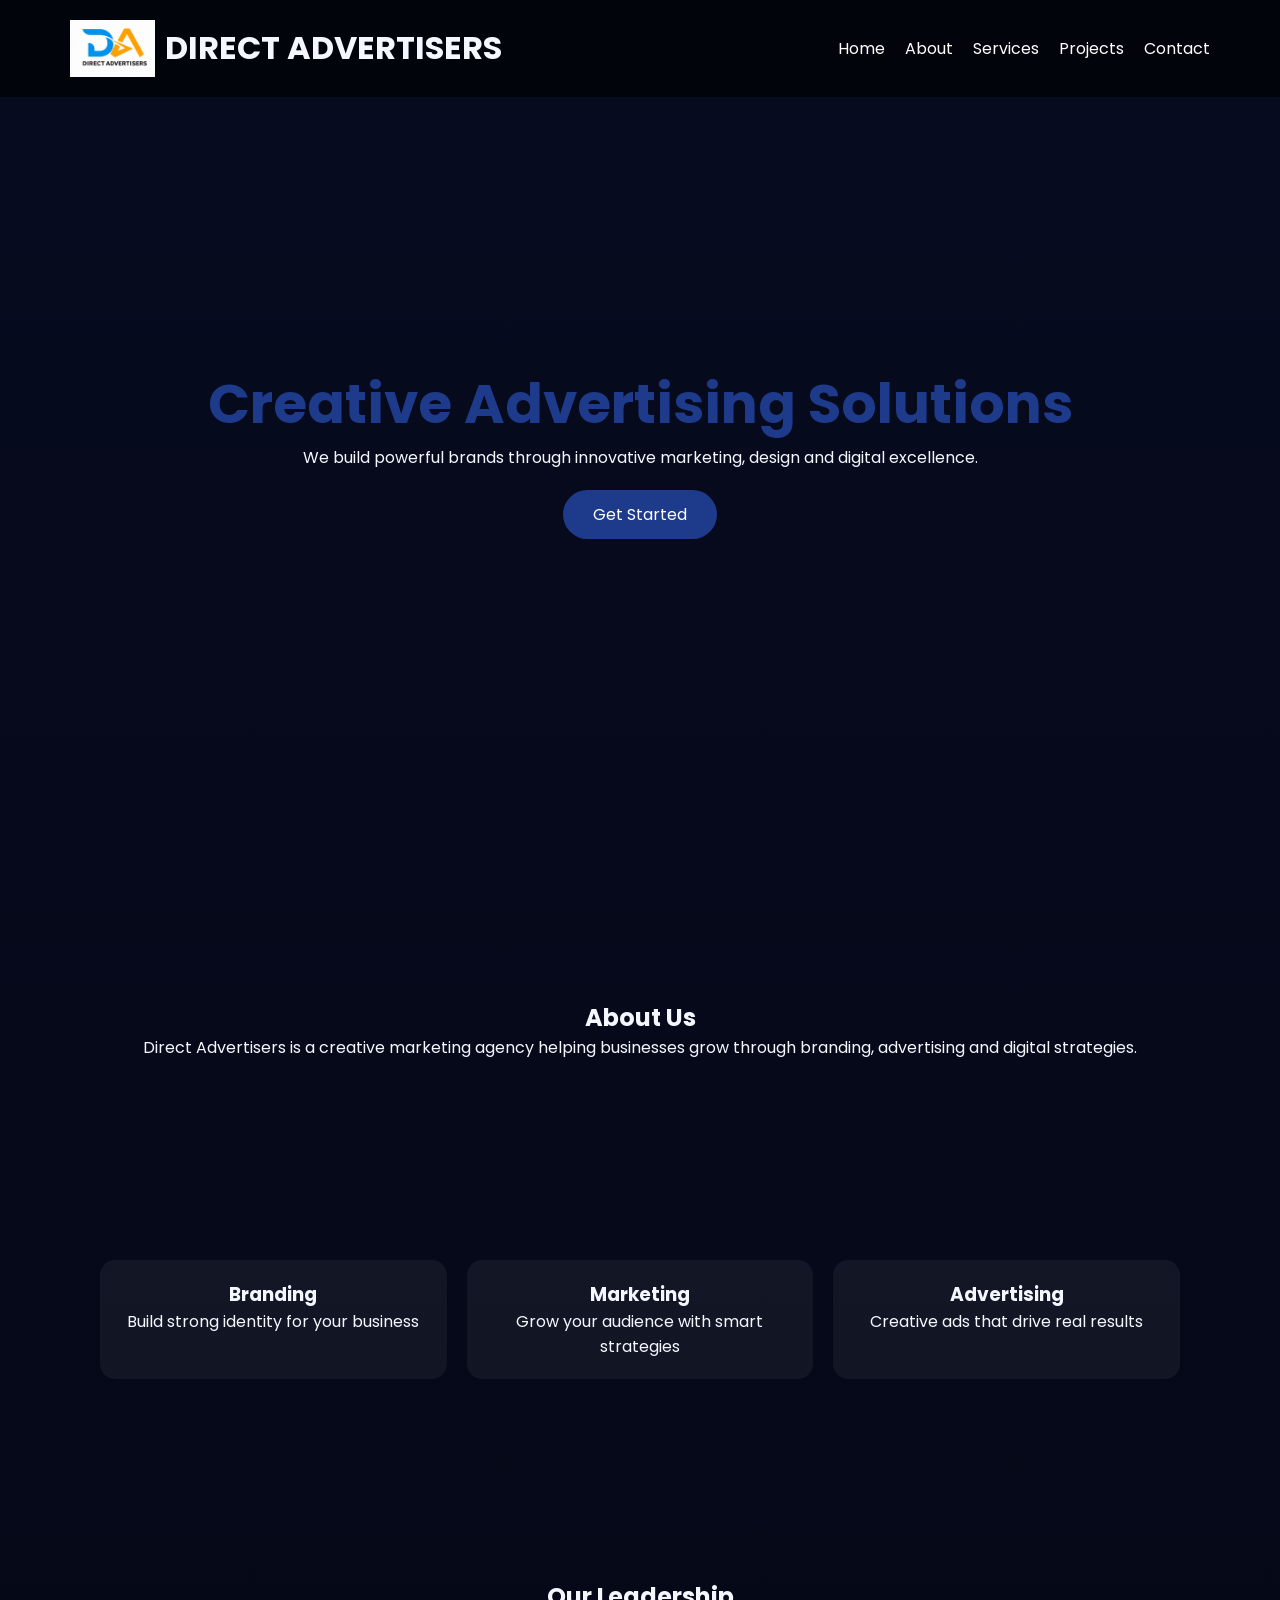
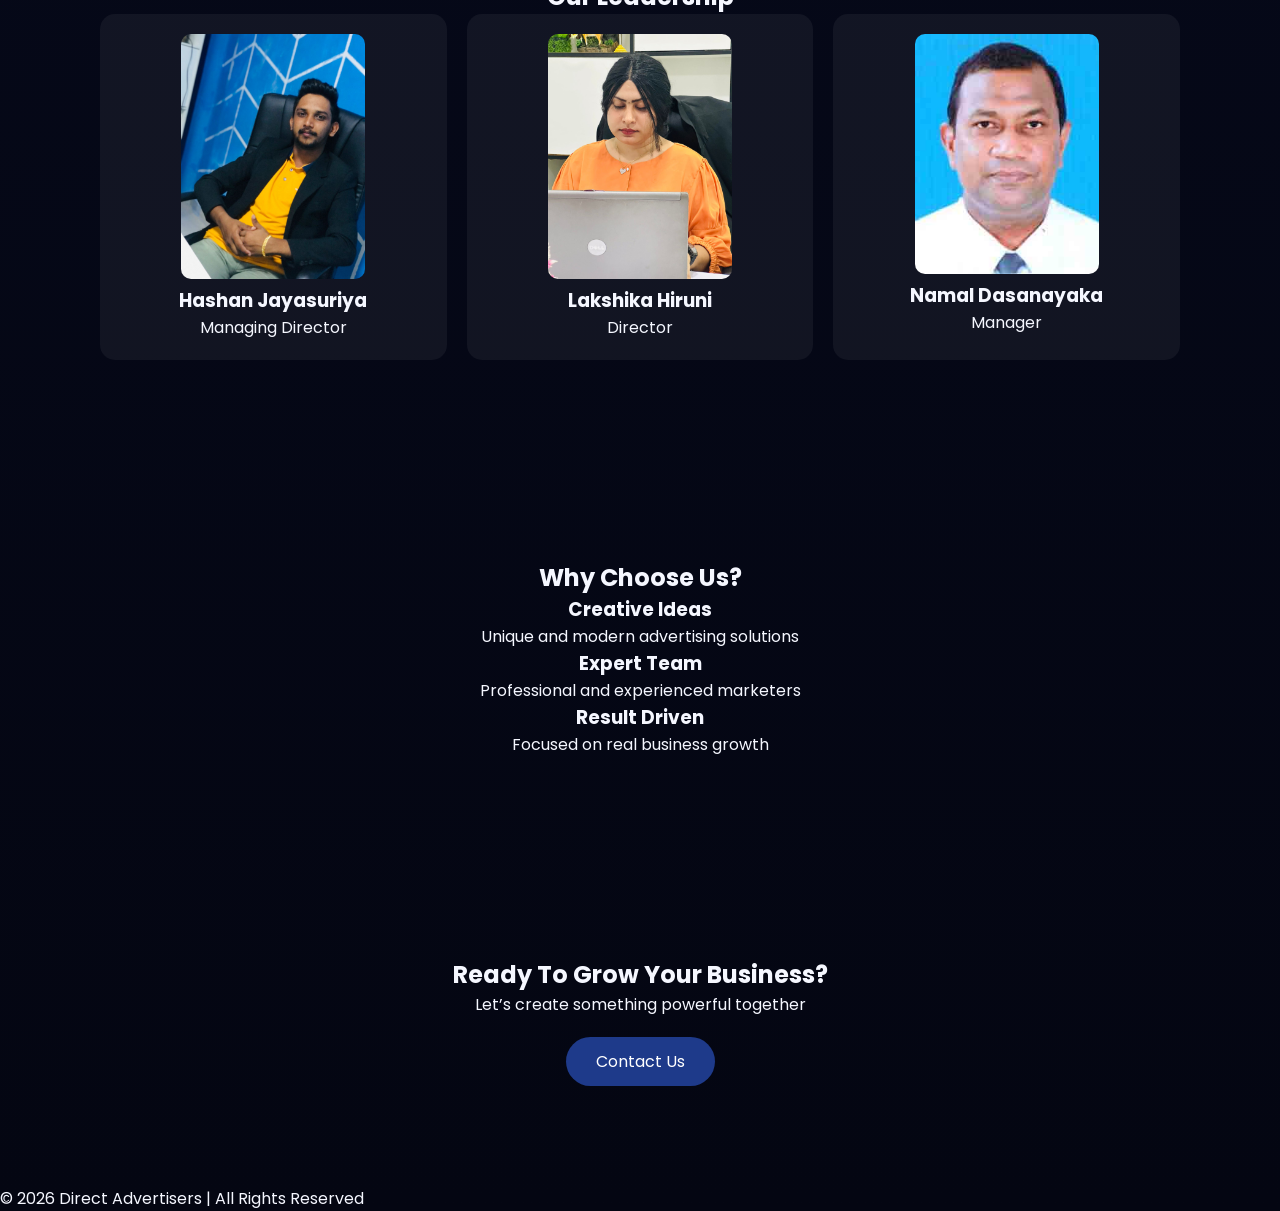
==== index.html @ f3817f6e "Add files via upload" ====
<!DOCTYPE html>
<html lang="en">
<head>
<meta charset="UTF-8">
<meta name="viewport" content="width=device-width, initial-scale=1.0">
<title>Direct Advertisers</title>
<link rel="stylesheet" href="css/style.css">
</head>

<body>

<!-- HEADER -->
<header>

<div class="logo">
<img src="images\logo.jpeg">
<h1>DIRECT ADVERTISERS</h1>
</div>

<nav>
<ul>
<li><a href="index.html">Home</a></li>
<li><a href="about.html">About</a></li>
<li><a href="services.html">Services</a></li>
<li><a href="projects.html">Projects</a></li>
<li><a href="contact.html">Contact</a></li>
</ul>
</nav>

</header>

<!-- HERO -->
<section class="hero">

<div class="hero-content">

<h1>Creative Advertising Solutions</h1>

<p>
We build powerful brands through innovative marketing, design and digital excellence.
</p>

<a href="contact.html" class="btn">Get Started</a>

</div>

</section>

<!-- ABOUT PREVIEW -->
<section class="about-preview">

<h2>About Us</h2>

<p>
Direct Advertisers is a creative marketing agency helping businesses grow through branding, advertising and digital strategies.
</p>

</section>

<!-- SERVICES PREVIEW -->
<section class="services">

<div class="box">
<h3>Branding</h3>
<p>Build strong identity for your business</p>
</div>

<div class="box">
<h3>Marketing</h3>
<p>Grow your audience with smart strategies</p>
</div>

<div class="box">
<h3>Advertising</h3>
<p>Creative ads that drive real results</p>
</div>

</section>

<!-- TEAM -->
<section class="team">

<h2>Our Leadership</h2>

<div class="team-container">

<div class="member">
<img src="images\boy.jpeg">
<h3>Hashan Jayasuriya</h3>
<p>Managing Director</p>
</div>

<div class="member">
<img src="images\girl.jpeg" alt="">
<h3>Lakshika Hiruni</h3>
<p>Director</p>
</div>

<div class="member">
<img src="images\namal.jpeg">
<h3>Namal Dasanayaka</h3>
<p>Manager</p>
</div>

</div>

</section>

<!-- WHY US -->
<section class="why-us">

<h2>Why Choose Us?</h2>

<div class="why-container">

<div class="why-box">
<h3>Creative Ideas</h3>
<p>Unique and modern advertising solutions</p>
</div>

<div class="why-box">
<h3>Expert Team</h3>
<p>Professional and experienced marketers</p>
</div>

<div class="why-box">
<h3>Result Driven</h3>
<p>Focused on real business growth</p>
</div>

</div>

</section>

<!-- CTA -->
<section class="cta">

<h2>Ready To Grow Your Business?</h2>
<p>Let’s create something powerful together</p>

<a href="contact.html" class="btn">Contact Us</a>

</section>

<!-- FOOTER -->
<footer>

<p>© 2026 Direct Advertisers | All Rights Reserved</p>

</footer>

</body>
</html>
---- css/style.css ----
@import url('https://fonts.googleapis.com/css2?family=Poppins:wght@300;400;600;700&display=swap');

:root{
--primary:#1E3A8A;
--dark:#0B1B3A;
--text:#F5F7FF;
--card:rgba(255,255,255,0.05);
}

*{
margin:0;
padding:0;
box-sizing:border-box;
font-family:Poppins;
}

body{
background:linear-gradient(#070B1F,#040612);
color:var(--text);
}

/* HEADER */
header{
display:flex;
justify-content:space-between;
align-items:center;
padding:20px 70px;
background:rgba(0,0,0,0.6);
backdrop-filter:blur(10px);
position:fixed;
width:100%;
top:0;
z-index:1000;
}

.logo{
display:flex;
align-items:center;
gap:10px;
}

.logo img{
width:85px;
}

nav ul{
display:flex;
gap:20px;
list-style:none;
}

nav ul li a{
color:white;
text-decoration:none;
}

/* HERO */
.hero{
height:100vh;
display:flex;
justify-content:center;
align-items:center;
text-align:center;
background:url('../images/hero.jpg') center/cover;
}

.hero h1{
font-size:55px;
color:var(--primary);
}

.btn{
padding:12px 30px;
background:var(--primary);
color:white;
border-radius:30px;
display:inline-block;
margin-top:20px;
text-decoration:none;
}

/* SECTIONS */
section{
padding:100px;
text-align:center;
}

/* CARDS */
.box,.member,.project,.info-card{
background:var(--card);
padding:20px;
border-radius:15px;
transition:0.3s;
}

.box:hover,.member:hover,.project:hover,.info-card:hover{
transform:translateY(-10px);
}

/* GRID */
.services,.projects,.team-container{
display:grid;
grid-template-columns:repeat(auto-fit,minmax(250px,1fr));
gap:20px;
}

/* IMAGE */
.member img,.project img{
width:60%;
border-radius:10px;
}

/* HERO SMALL */
.hero-small{
padding:120px;
background:#3c568a;
text-align:center;
}

/* CONTACT */
input,textarea{
width:100%;
padding:15px;
margin-bottom:15px;
border:none;
background:#111;
color:white;
border-radius:10px;
}

button{
padding:15px;
width:100%;
background:var(--primary);
border:none;
color:white;
border-radius:10px;
} /* CONTACT PAGE */
.contact-section{
padding:100px;
}

.contact-container{
display:grid;
grid-template-columns:repeat(auto-fit,minmax(300px,1fr));
gap:40px;
align-items:start;
}

/* FORM BOX */
.contact-form{
background:rgba(255,255,255,0.05);
padding:30px;
border-radius:15px;
backdrop-filter:blur(10px);
}

.contact-form h2{
margin-bottom:20px;
color:#1E3A8A;
}

/* INFO BOX */
.contact-info{
background:rgba(255,255,255,0.05);
padding:30px;
border-radius:15px;
}

.contact-info h2{
color:#1E3A8A;
margin-bottom:20px;
}

.contact-info p{
margin-bottom:10px;
color:#cbd5e1;
}

.map {
    width: 100%;
    max-width: 1200px;
    margin: 40px auto;
    padding: 0 20px;
}

.map iframe {
    width: 100%;
    height: 400px;
    border: 0;
    border-radius: 15px;
}
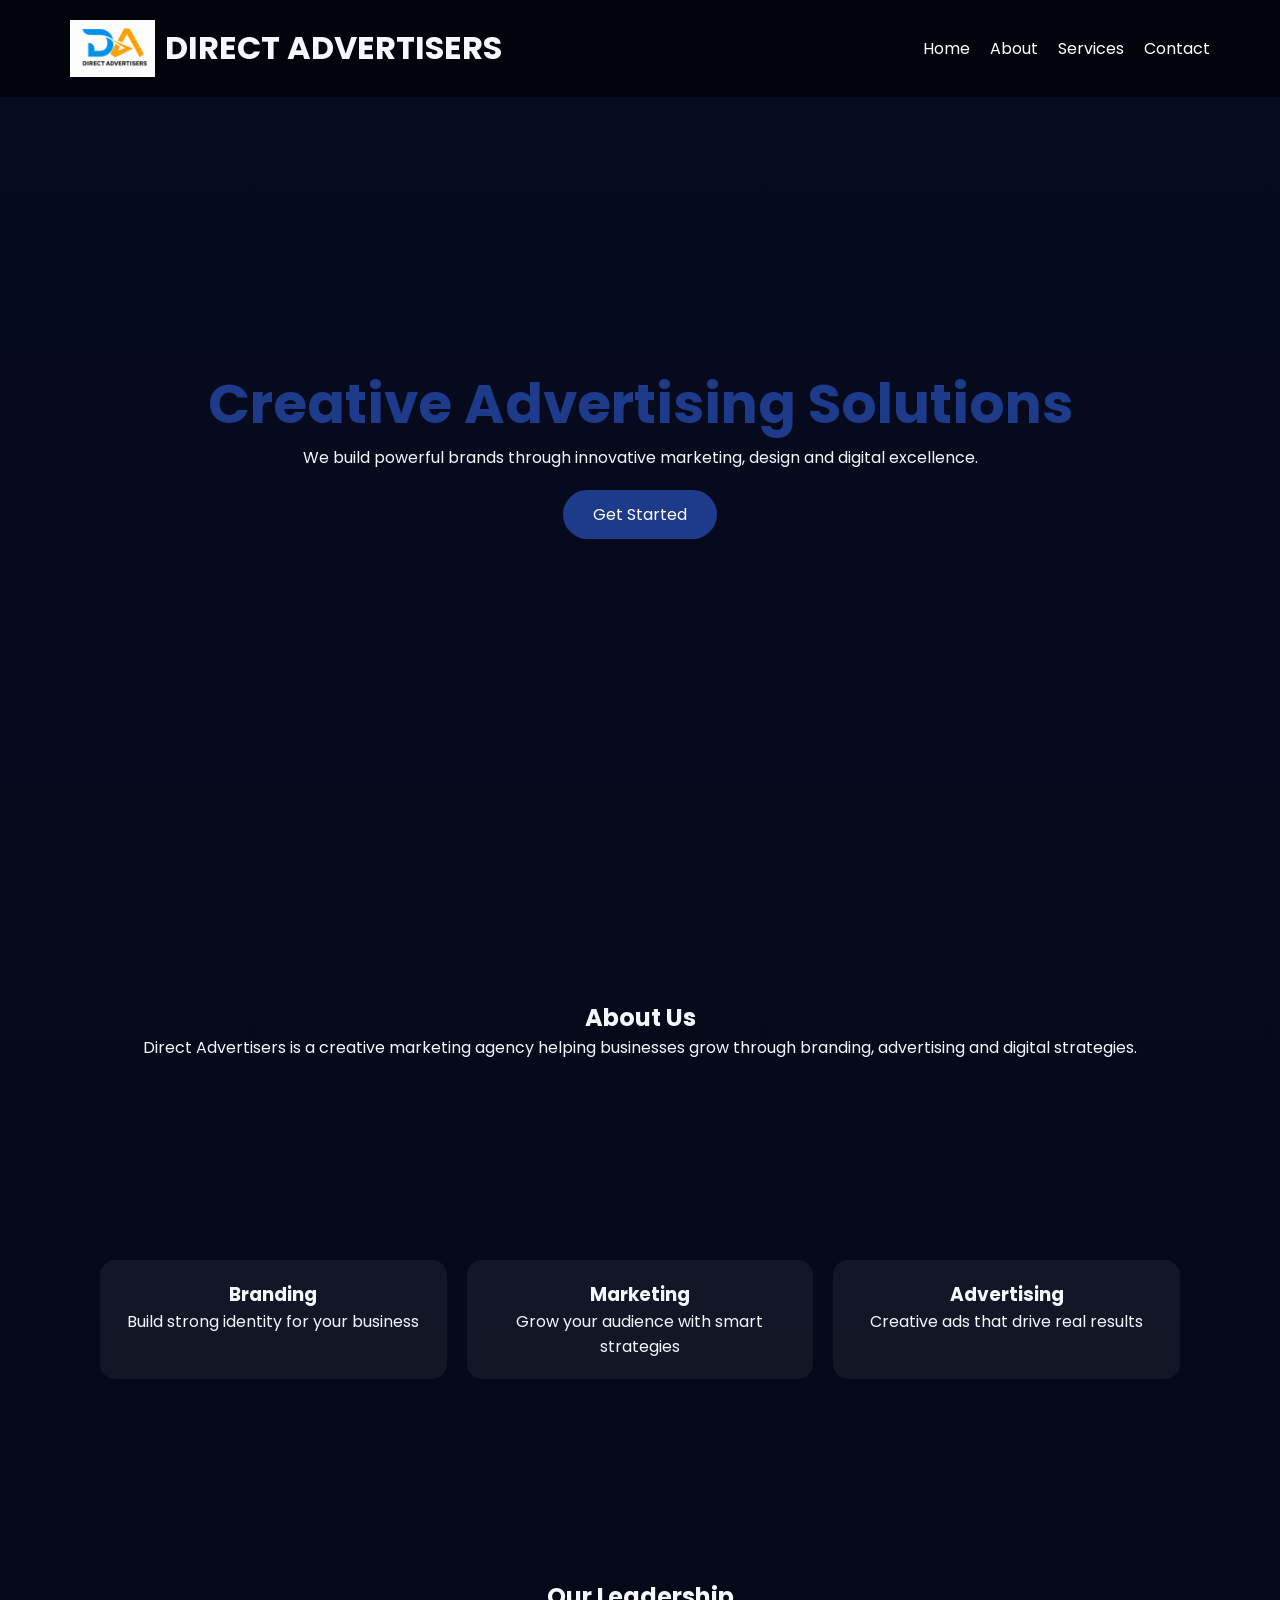
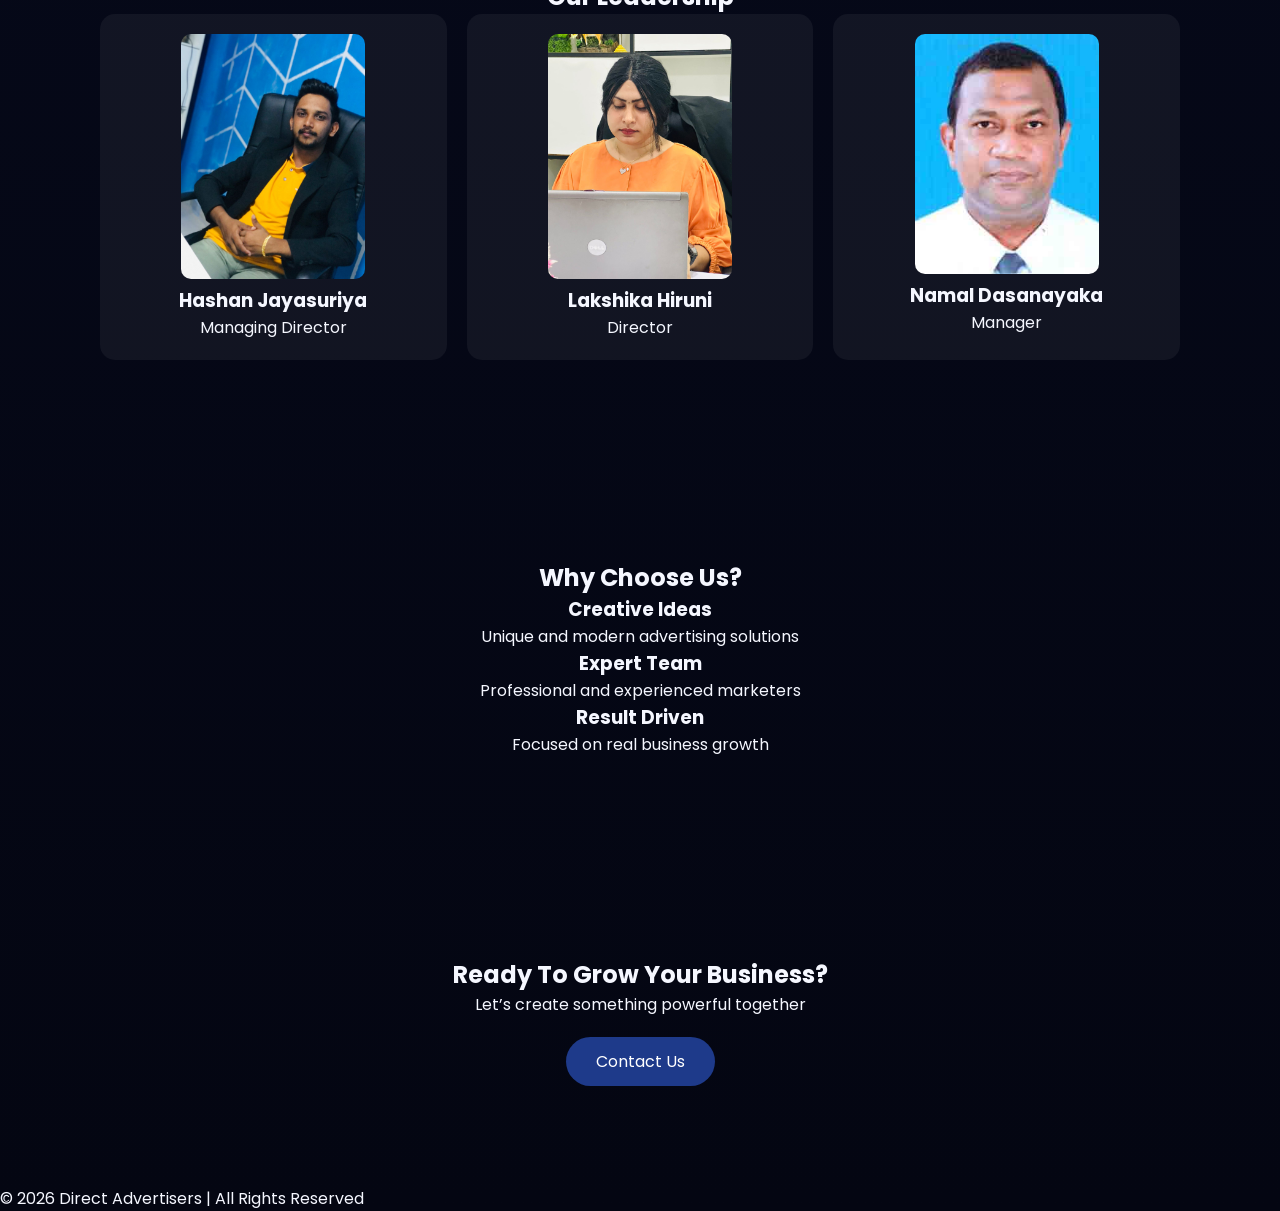
==== commit 104684d2: "Remove Projects link from navigation menu" ====
--- a/index.html
+++ b/index.html
@@ -22,7 +22,6 @@
 <li><a href="index.html">Home</a></li>
 <li><a href="about.html">About</a></li>
 <li><a href="services.html">Services</a></li>
-<li><a href="projects.html">Projects</a></li>
 <li><a href="contact.html">Contact</a></li>
 </ul>
 </nav>
